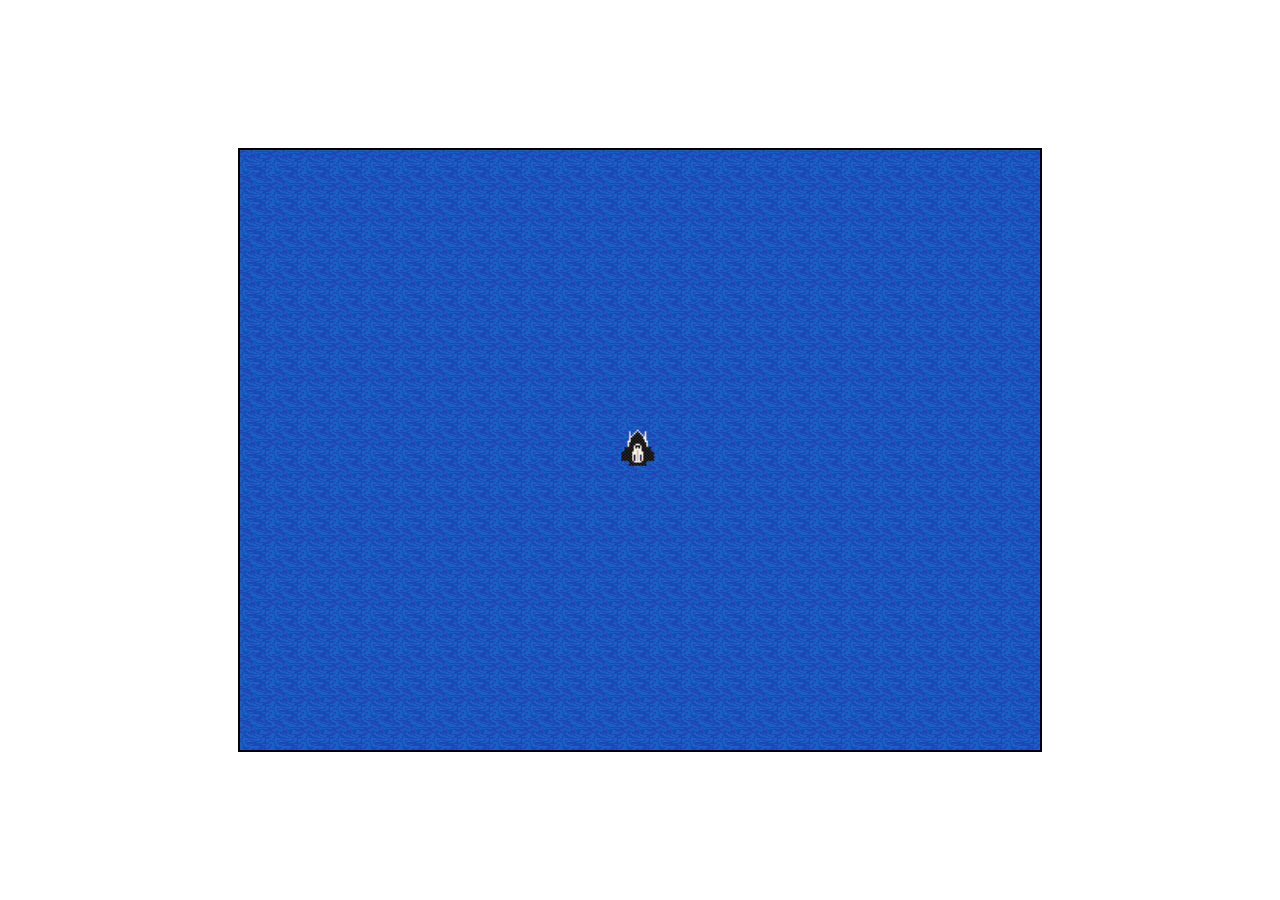
==== Boat/index.html @ 0a45fbc8 "Cleanup (Added Boat)" ====
<!DOCTYPE html>
<html lang="fr">
<head>
  <meta charset="UTF-8">
  <meta name="viewport" content="width=device-width, initial-scale=1.0">
  <title>Contrôle du Bateau</title>
  <link rel="stylesheet" href="style.css">
</head>
<body>
  <div id="game-area">
    <div id="sea">
      <img id="boat" src="images/boat.png" alt="Bateau">
      <!-- Exemple de sprite ajouté dans la mer -->
      <img class="sprite" src="images/plankton.png" alt="Île" style="top: 700px; left: 200px;">
    </div>
  </div>
  
  <script src="script.js"></script>
</body>
</html>
---- Boat/style.css ----
/* Zone de jeu */
#game-area {
  position: absolute; /* Position absolue pour centrer */
  top: 50%; /* Centre verticalement */
  left: 50%; /* Centre horizontalement */
  transform: translate(-50%, -50%); /* Décalage pour centrer parfaitement */
  width: 800px;
  height: 600px;
  border: 2px solid #000;
  overflow: hidden; /* Cache ce qui dépasse */
  background-color: #87CEEB; /* Couleur de fond */
}

/* Mer */
#sea {
  position: absolute;
  width: 100%;
  height: 1800px; /* Trois fois la hauteur visible */
  background-image: url("images/sea.png");
  background-repeat: repeat;
  background-size: 32px 32px; /* Ajuste la taille des motifs */
  background-position: 0 0; /* Départ en haut à gauche */
}

/* Sprite du bateau */
#boat {
  position: absolute;
  width: 50px;
  height: auto;
  top: 275px; /* Centré verticalement au départ */
  left: 375px; /* Centré horizontalement */
  transition: transform 0.1s ease; /* Animation fluide pour les rotations */
}

/* Sprites supplémentaires */
.sprite {
  position: absolute;
  width: 50px;
  height: auto;
}
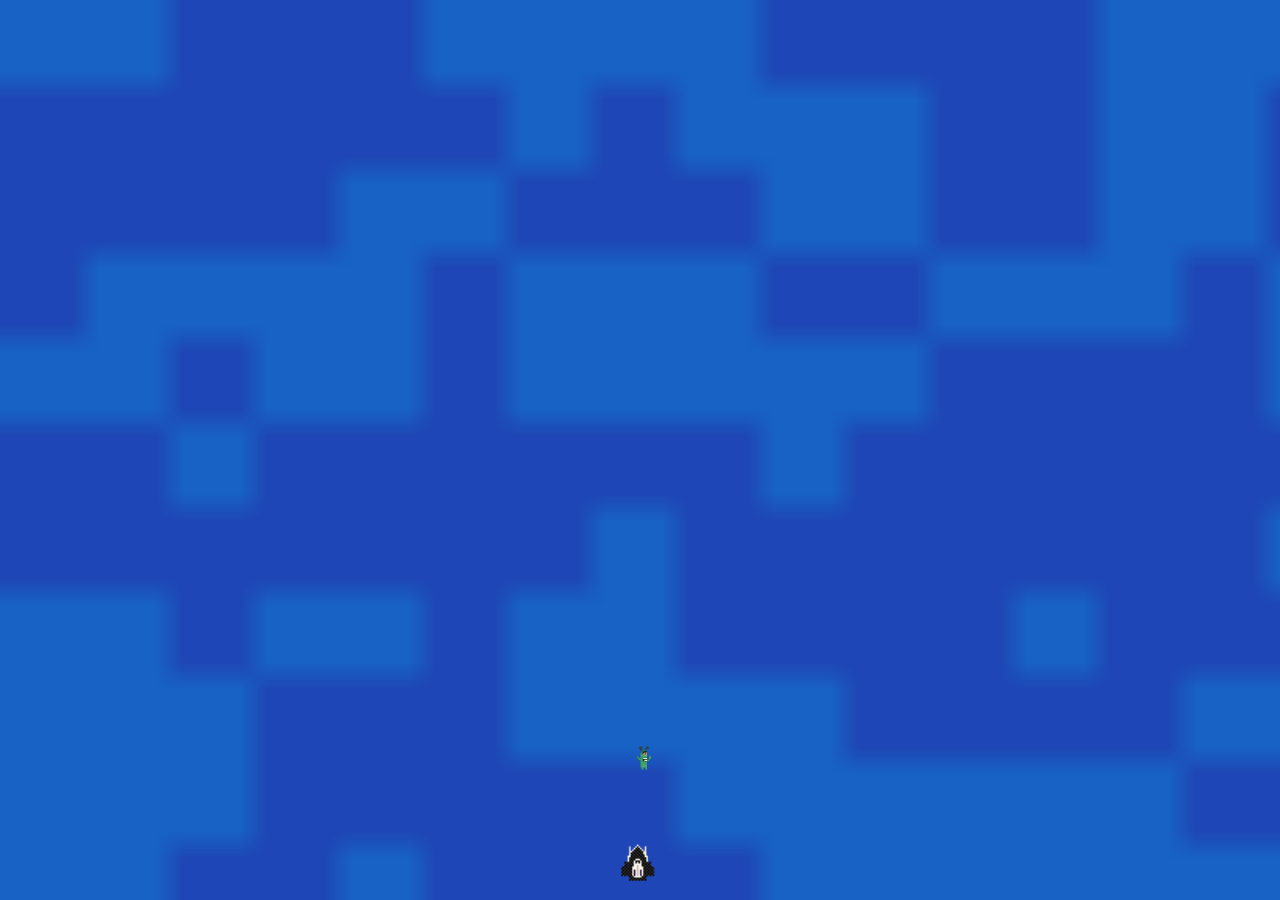
==== commit 2583fad9: "Modification entière de la logique du bateau" ====
--- a/Boat/index.html
+++ b/Boat/index.html
@@ -1,20 +1,18 @@
 <!DOCTYPE html>
-<html lang="fr">
+<html lang="en">
 <head>
   <meta charset="UTF-8">
   <meta name="viewport" content="width=device-width, initial-scale=1.0">
-  <title>Contrôle du Bateau</title>
+  <title>Jeu de Bateau</title>
   <link rel="stylesheet" href="style.css">
 </head>
 <body>
   <div id="game-area">
     <div id="sea">
-      <img id="boat" src="images/boat.png" alt="Bateau">
-      <!-- Exemple de sprite ajouté dans la mer -->
-      <img class="sprite" src="images/plankton.png" alt="Île" style="top: 700px; left: 200px;">
+      <img id="boat" src="images/boat.png" alt="Boat">
+      <img id="plankton" src="images/plankton.png" alt="Plankton">
     </div>
   </div>
-  
   <script src="script.js"></script>
 </body>
 </html>
--- a/Boat/style.css
+++ b/Boat/style.css
@@ -1,40 +1,33 @@
-/* Zone de jeu */
-#game-area {
-  position: absolute; /* Position absolue pour centrer */
-  top: 50%; /* Centre verticalement */
-  left: 50%; /* Centre horizontalement */
-  transform: translate(-50%, -50%); /* Décalage pour centrer parfaitement */
-  width: 800px;
-  height: 600px;
-  border: 2px solid #000;
-  overflow: hidden; /* Cache ce qui dépasse */
-  background-color: #87CEEB; /* Couleur de fond */
+body {
+  margin: 0;
+  overflow: hidden;
+  background-color: #87ceeb; /* Bleu ciel */
 }
 
-/* Mer */
+#game-area {
+  position: relative;
+  width: 100vw;
+  height: 100vh;
+  overflow: hidden;
+}
+
 #sea {
   position: absolute;
-  width: 100%;
-  height: 1800px; /* Trois fois la hauteur visible */
-  background-image: url("images/sea.png");
-  background-repeat: repeat;
-  background-size: 32px 32px; /* Ajuste la taille des motifs */
-  background-position: 0 0; /* Départ en haut à gauche */
+  width: 100vw;
+  height: 300%; /* La mer est trois fois plus haute que la zone visible */
+  background-image: url('images/sea.png');
+  background-size: cover;
+  transform: translateY(0);
 }
 
-/* Sprite du bateau */
 #boat {
   position: absolute;
   width: 50px;
-  height: auto;
-  top: 275px; /* Centré verticalement au départ */
-  left: 375px; /* Centré horizontalement */
-  transition: transform 0.1s ease; /* Animation fluide pour les rotations */
+  transition: transform 0.2s ease-in-out; /* Douceur pour la rotation */
 }
 
-/* Sprites supplémentaires */
-.sprite {
+#plankton {
   position: absolute;
-  width: 50px;
-  height: auto;
+  width: 30px;
+  display: none; /* Le plancton apparaîtra plus tard */
 }
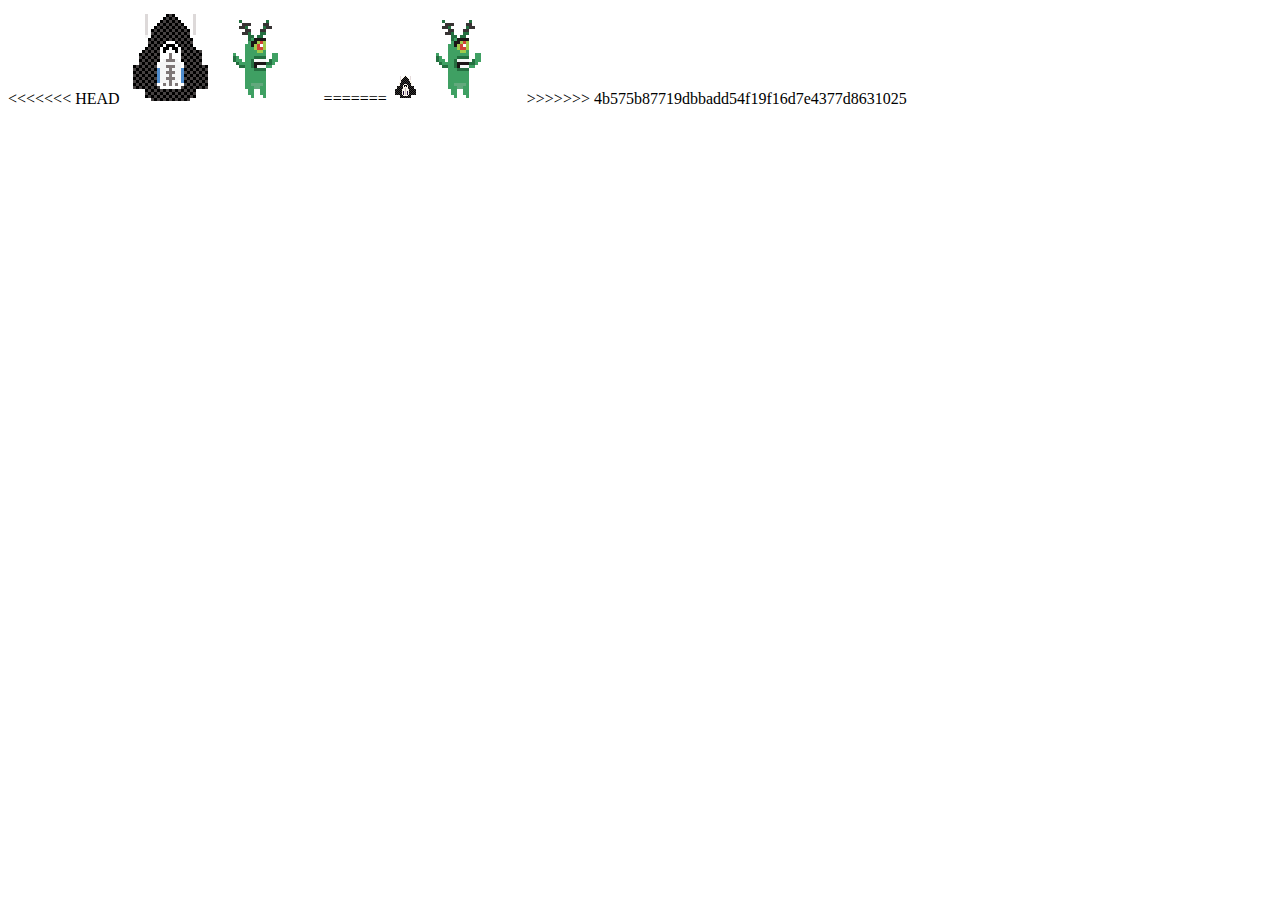
==== commit 0531b16b: "mer full screen" ====
--- a/Boat/index.html
+++ b/Boat/index.html
@@ -9,8 +9,14 @@
 <body>
   <div id="game-area">
     <div id="sea">
+<<<<<<< HEAD
+      <img id="boat" src="images/boat/boat1.png" alt="Bateau">
+      <!-- Exemple de sprite ajouté dans la mer -->
+      <img class="sprite" src="images/plankton.png" alt="Île" style="top: 700px; left: 200px;">
+=======
       <img id="boat" src="images/boat.png" alt="Boat">
       <img id="plankton" src="images/plankton.png" alt="Plankton">
+>>>>>>> 4b575b87719dbbadd54f19f16d7e4377d8631025
     </div>
   </div>
   <script src="script.js"></script>
--- a/Boat/style.css
+++ b/Boat/style.css
@@ -1,3 +1,11 @@
+<<<<<<< HEAD
+/* Zone de jeu */
+#game-area {
+  position: relative;
+  width: 100vw; /* Occupe toute la largeur de la fenêtre */
+  height: 100vh; /* Occupe toute la hauteur de la fenêtre */
+  border: 2px solid #000;
+=======
 body {
   margin: 0;
   overflow: hidden;
@@ -8,11 +16,29 @@
   position: relative;
   width: 100vw;
   height: 100vh;
+>>>>>>> 4b575b87719dbbadd54f19f16d7e4377d8631025
   overflow: hidden;
 }
 
 #sea {
   position: absolute;
+<<<<<<< HEAD
+  width: 100%;
+  height: 100%;
+  background-image: url("images/sea.png"); /* Remplir avec le motif */
+  background-repeat: repeat;
+  background-size: 32px 32px; /* Ajuster la taille des motifs */
+  z-index: 0; /* Plan le plus bas */
+}
+
+/* Coraux */
+#game-area img {
+  position: absolute;
+  z-index: 1; /* Plan derrière le bateau, mais devant la mer */
+}
+
+/* Bateau */
+=======
   width: 100vw;
   height: 300%; /* La mer est trois fois plus haute que la zone visible */
   background-image: url('images/sea.png');
@@ -20,9 +46,19 @@
   transform: translateY(0);
 }
 
+>>>>>>> 4b575b87719dbbadd54f19f16d7e4377d8631025
 #boat {
   position: absolute;
+  z-index: 2; /* Plan le plus avant (au-dessus des coraux) */
   width: 50px;
+<<<<<<< HEAD
+  height: auto;
+  top: 50%; /* Centrer initialement verticalement */
+  left: 50%; /* Centrer initialement horizontalement */
+  transform: translate(-50%, -50%);
+  transition: transform 0.1s ease; /* Animation fluide pour les rotations */
+}
+=======
   transition: transform 0.2s ease-in-out; /* Douceur pour la rotation */
 }
 
@@ -31,3 +67,4 @@
   width: 30px;
   display: none; /* Le plancton apparaîtra plus tard */
 }
+>>>>>>> 4b575b87719dbbadd54f19f16d7e4377d8631025
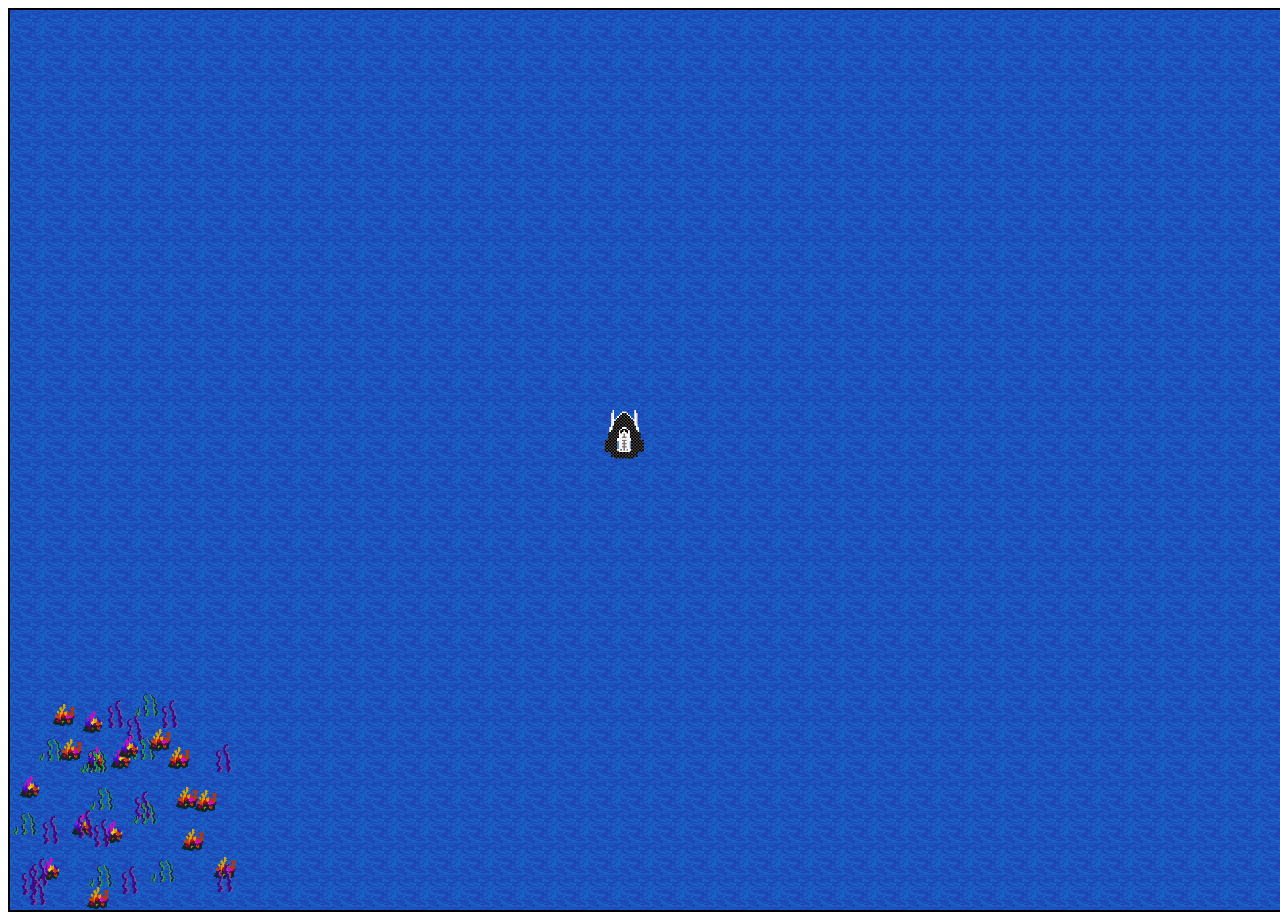
==== commit 7bd18f7e: "c'est bon" ====
--- a/Boat/index.html
+++ b/Boat/index.html
@@ -3,22 +3,57 @@
 <head>
   <meta charset="UTF-8">
   <meta name="viewport" content="width=device-width, initial-scale=1.0">
-  <title>Jeu de Bateau</title>
-  <link rel="stylesheet" href="style.css">
+  <title>Bateau et Coraux</title>
+  <style>
+    /* Styles pour la zone de jeu */
+    #game-area {
+      position: relative;
+      width: 100vw; /* Occupe toute la largeur de la fenêtre */
+      height: 100vh; /* Occupe toute la hauteur de la fenêtre */
+      border: 2px solid #000;
+      overflow: hidden;
+    }
+
+    /* Mer */
+    #sea {
+      position: absolute;
+      width: 100%;
+      height: 100%;
+      background-image: url("images/sea.png"); /* Motif de la mer */
+      background-repeat: repeat;
+      background-size: 32px 32px; /* Taille du motif */
+      z-index: 0; /* Plan arrière */
+    }
+
+    /* Coraux */
+    #game-area img {
+      position: absolute;
+      z-index: 1; /* Plan derrière le bateau, mais devant la mer */
+    }
+
+    /* Bateau */
+    #boat {
+      position: absolute;
+      z-index: 2; /* Plan le plus avant (au-dessus des coraux) */
+      width: 50px;
+      height: auto;
+      top: 50%; /* Centrer initialement verticalement */
+      left: 50%; /* Centrer initialement horizontalement */
+      transform: translate(-50%, -50%);
+      transition: transform 0.1s ease; /* Animation fluide pour les rotations */
+    }
+  </style>
 </head>
 <body>
+  <!-- Zone de jeu -->
   <div id="game-area">
-    <div id="sea">
-<<<<<<< HEAD
-      <img id="boat" src="images/boat/boat1.png" alt="Bateau">
-      <!-- Exemple de sprite ajouté dans la mer -->
-      <img class="sprite" src="images/plankton.png" alt="Île" style="top: 700px; left: 200px;">
-=======
-      <img id="boat" src="images/boat.png" alt="Boat">
-      <img id="plankton" src="images/plankton.png" alt="Plankton">
->>>>>>> 4b575b87719dbbadd54f19f16d7e4377d8631025
-    </div>
+    <!-- Mer -->
+    <div id="sea"></div>
+    <!-- Bateau -->
+    <img id="boat" src="images/boat/boat1.png" alt="Bateau">
   </div>
+
+  <!-- Script principal -->
   <script src="script.js"></script>
 </body>
 </html>
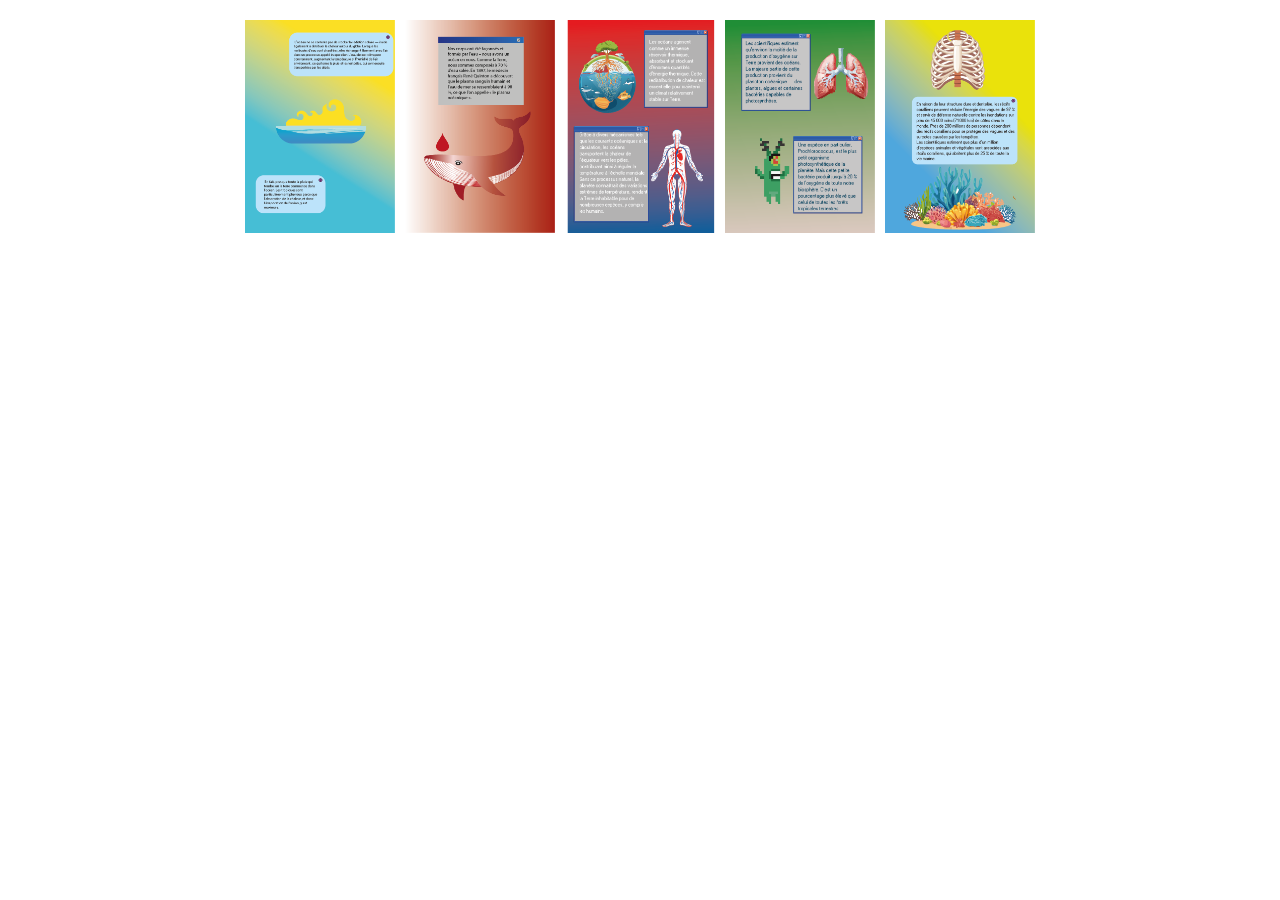
==== commit ea1bc940: "Nouvelle version avec detection de coraux" ====
--- a/Boat/index.html
+++ b/Boat/index.html
@@ -3,57 +3,55 @@
 <head>
   <meta charset="UTF-8">
   <meta name="viewport" content="width=device-width, initial-scale=1.0">
-  <title>Bateau et Coraux</title>
-  <style>
-    /* Styles pour la zone de jeu */
-    #game-area {
-      position: relative;
-      width: 100vw; /* Occupe toute la largeur de la fenêtre */
-      height: 100vh; /* Occupe toute la hauteur de la fenêtre */
-      border: 2px solid #000;
-      overflow: hidden;
-    }
-
-    /* Mer */
-    #sea {
-      position: absolute;
-      width: 100%;
-      height: 100%;
-      background-image: url("images/sea.png"); /* Motif de la mer */
-      background-repeat: repeat;
-      background-size: 32px 32px; /* Taille du motif */
-      z-index: 0; /* Plan arrière */
-    }
-
-    /* Coraux */
-    #game-area img {
-      position: absolute;
-      z-index: 1; /* Plan derrière le bateau, mais devant la mer */
-    }
-
-    /* Bateau */
-    #boat {
-      position: absolute;
-      z-index: 2; /* Plan le plus avant (au-dessus des coraux) */
-      width: 50px;
-      height: auto;
-      top: 50%; /* Centrer initialement verticalement */
-      left: 50%; /* Centrer initialement horizontalement */
-      transform: translate(-50%, -50%);
-      transition: transform 0.1s ease; /* Animation fluide pour les rotations */
-    }
-  </style>
+  <title>Popup Images</title>
+  <link rel="stylesheet" href="style.css">
 </head>
 <body>
-  <!-- Zone de jeu -->
-  <div id="game-area">
-    <!-- Mer -->
-    <div id="sea"></div>
-    <!-- Bateau -->
-    <img id="boat" src="images/boat/boat1.png" alt="Bateau">
+  <div id="gallery">
+    <!-- Boutons pour ouvrir les popups -->
+    <img src="images/chaude.png" alt="Image Chaude" class="open-popup" data-popup="popup1">
+    <img src="images/sel.png" alt="Image Sel" class="open-popup" data-popup="popup2">
+    <img src="images/coeur.png" alt="Image Coeur" class="open-popup" data-popup="popup3">
+    <img src="images/poumon.png" alt="Image Poumon" class="open-popup" data-popup="popup4">
+    <img src="images/os.png" alt="Image Os" class="open-popup" data-popup="popup5">
   </div>
 
-  <!-- Script principal -->
+  <!-- Popups cachées -->
+  <div id="popup1" class="popup">
+    <div class="popup-content">
+      <span class="close">&times;</span>
+      <img src="images/chaude.png" alt="Image Chaude">
+    </div>
+  </div>
+
+  <div id="popup2" class="popup">
+    <div class="popup-content">
+      <span class="close">&times;</span>
+      <img src="images/sel.png" alt="Image Sel">
+    </div>
+  </div>
+
+  <div id="popup3" class="popup">
+    <div class="popup-content">
+      <span class="close">&times;</span>
+      <img src="images/coeur.png" alt="Image Coeur">
+    </div>
+  </div>
+
+  <div id="popup4" class="popup">
+    <div class="popup-content">
+      <span class="close">&times;</span>
+      <img src="images/poumon.png" alt="Image Poumon">
+    </div>
+  </div>
+
+  <div id="popup5" class="popup">
+    <div class="popup-content">
+      <span class="close">&times;</span>
+      <img src="images/os.png" alt="Image Os">
+    </div>
+  </div>
+
   <script src="script.js"></script>
 </body>
 </html>
--- a/Boat/style.css
+++ b/Boat/style.css
@@ -0,0 +1,69 @@
+body {
+  margin: 0;
+  font-family: Arial, sans-serif;
+}
+
+#gallery {
+  display: flex;
+  flex-wrap: wrap;
+  justify-content: center;
+  gap: 10px;
+  padding: 20px;
+}
+
+#gallery img {
+  width: 150px;
+  cursor: pointer;
+  transition: transform 0.3s ease;
+}
+
+#gallery img:hover {
+  transform: scale(1.1);
+}
+
+/* Styles des popups */
+.popup {
+  display: none;
+  position: fixed;
+  top: 0;
+  left: 0;
+  width: 100%;
+  height: 100%;
+  background-color: rgba(0, 0, 0, 0.8);
+  justify-content: center;
+  align-items: center;
+}
+
+.popup-content {
+  position: relative;
+  background: #fff;
+  padding: 20px;
+  border-radius: 10px;
+}
+
+.popup-content img {
+  max-width: 100%;
+  max-height: 80vh;
+}
+
+.popup .close {
+  position: absolute;
+  top: 10px;
+  right: 10px;
+  font-size: 24px;
+  font-weight: bold;
+  color: #333;
+  cursor: pointer;
+  background: #fff;
+  border-radius: 50%;
+  width: 30px;
+  height: 30px;
+  text-align: center;
+  line-height: 30px;
+  box-shadow: 0 2px 5px rgba(0, 0, 0, 0.2);
+}
+
+.popup .close:hover {
+  background: red;
+  color: white;
+}
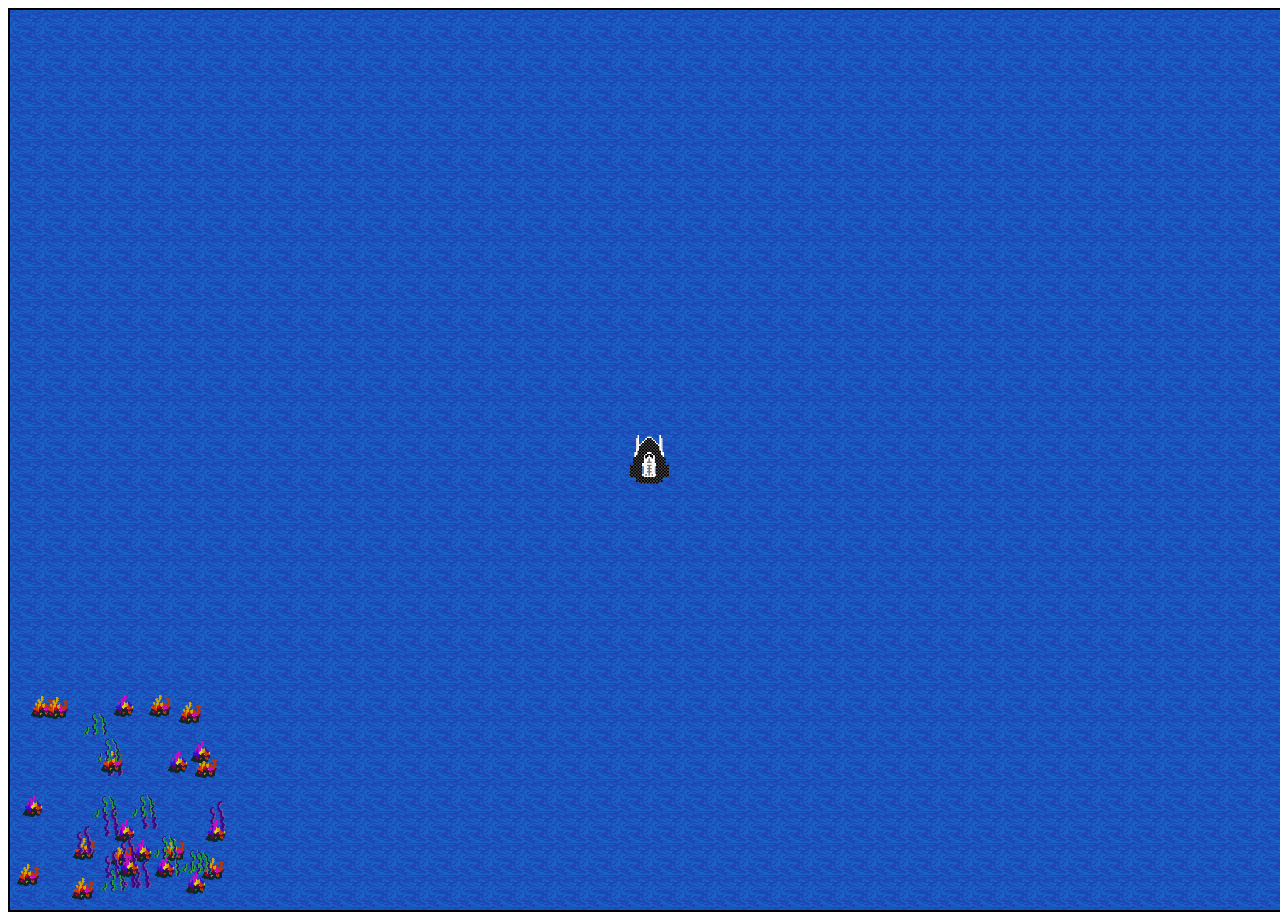
==== commit 0d60f60c: "Push qui marche" ====
--- a/Boat/index.html
+++ b/Boat/index.html
@@ -3,49 +3,21 @@
 <head>
   <meta charset="UTF-8">
   <meta name="viewport" content="width=device-width, initial-scale=1.0">
-  <title>Popup Images</title>
+  <title>Bateau et Coraux</title>
   <link rel="stylesheet" href="style.css">
 </head>
 <body>
-  <div id="gallery">
-    <!-- Boutons pour ouvrir les popups -->
-    <img src="images/chaude.png" alt="Image Chaude" class="open-popup" data-popup="popup1">
-    <img src="images/sel.png" alt="Image Sel" class="open-popup" data-popup="popup2">
-    <img src="images/coeur.png" alt="Image Coeur" class="open-popup" data-popup="popup3">
-    <img src="images/poumon.png" alt="Image Poumon" class="open-popup" data-popup="popup4">
-    <img src="images/os.png" alt="Image Os" class="open-popup" data-popup="popup5">
+  <!-- Zone de jeu -->
+  <div id="game-area">
+    <!-- Mer -->
+    <div id="sea"></div>
+    <!-- Bateau -->
+    <img id="boat" src="images/boat/boat1.png" alt="Bateau">
+    <!-- Coraux générés dynamiquement -->
   </div>
 
-  <!-- Popups cachées -->
-  <div id="popup1" class="popup">
-    <div class="popup-content">
-      <span class="close">&times;</span>
-      <img src="images/chaude.png" alt="Image Chaude">
-    </div>
-  </div>
-
-  <div id="popup2" class="popup">
-    <div class="popup-content">
-      <span class="close">&times;</span>
-      <img src="images/sel.png" alt="Image Sel">
-    </div>
-  </div>
-
-  <div id="popup3" class="popup">
-    <div class="popup-content">
-      <span class="close">&times;</span>
-      <img src="images/coeur.png" alt="Image Coeur">
-    </div>
-  </div>
-
-  <div id="popup4" class="popup">
-    <div class="popup-content">
-      <span class="close">&times;</span>
-      <img src="images/poumon.png" alt="Image Poumon">
-    </div>
-  </div>
-
-  <div id="popup5" class="popup">
+  <!-- Popup -->
+  <div id="popup-os" class="popup">
     <div class="popup-content">
       <span class="close">&times;</span>
       <img src="images/os.png" alt="Image Os">
--- a/Boat/style.css
+++ b/Boat/style.css
@@ -1,27 +1,36 @@
-body {
-  margin: 0;
-  font-family: Arial, sans-serif;
+/* Zone de jeu */
+#game-area {
+  position: relative;
+  width: 100vw;
+  height: 100vh;
+  border: 2px solid #000;
+  overflow: hidden;
 }
 
-#gallery {
-  display: flex;
-  flex-wrap: wrap;
-  justify-content: center;
-  gap: 10px;
-  padding: 20px;
+/* Mer */
+#sea {
+  position: absolute;
+  width: 100%;
+  height: 100%;
+  background-image: url("images/sea.png");
+  background-repeat: repeat;
+  background-size: 32px 32px;
+  z-index: 0;
 }
 
-#gallery img {
-  width: 150px;
-  cursor: pointer;
-  transition: transform 0.3s ease;
+/* Bateau */
+#boat {
+  position: absolute;
+  z-index: 2;
+  width: 50px;
+  height: auto;
+  top: 50%;
+  left: 50%;
+  transform: translate(-50%, -50%);
+  transition: transform 0.1s ease;
 }
 
-#gallery img:hover {
-  transform: scale(1.1);
-}
-
-/* Styles des popups */
+/* Popup */
 .popup {
   display: none;
   position: fixed;
@@ -32,6 +41,7 @@
   background-color: rgba(0, 0, 0, 0.8);
   justify-content: center;
   align-items: center;
+  z-index: 100;
 }
 
 .popup-content {
